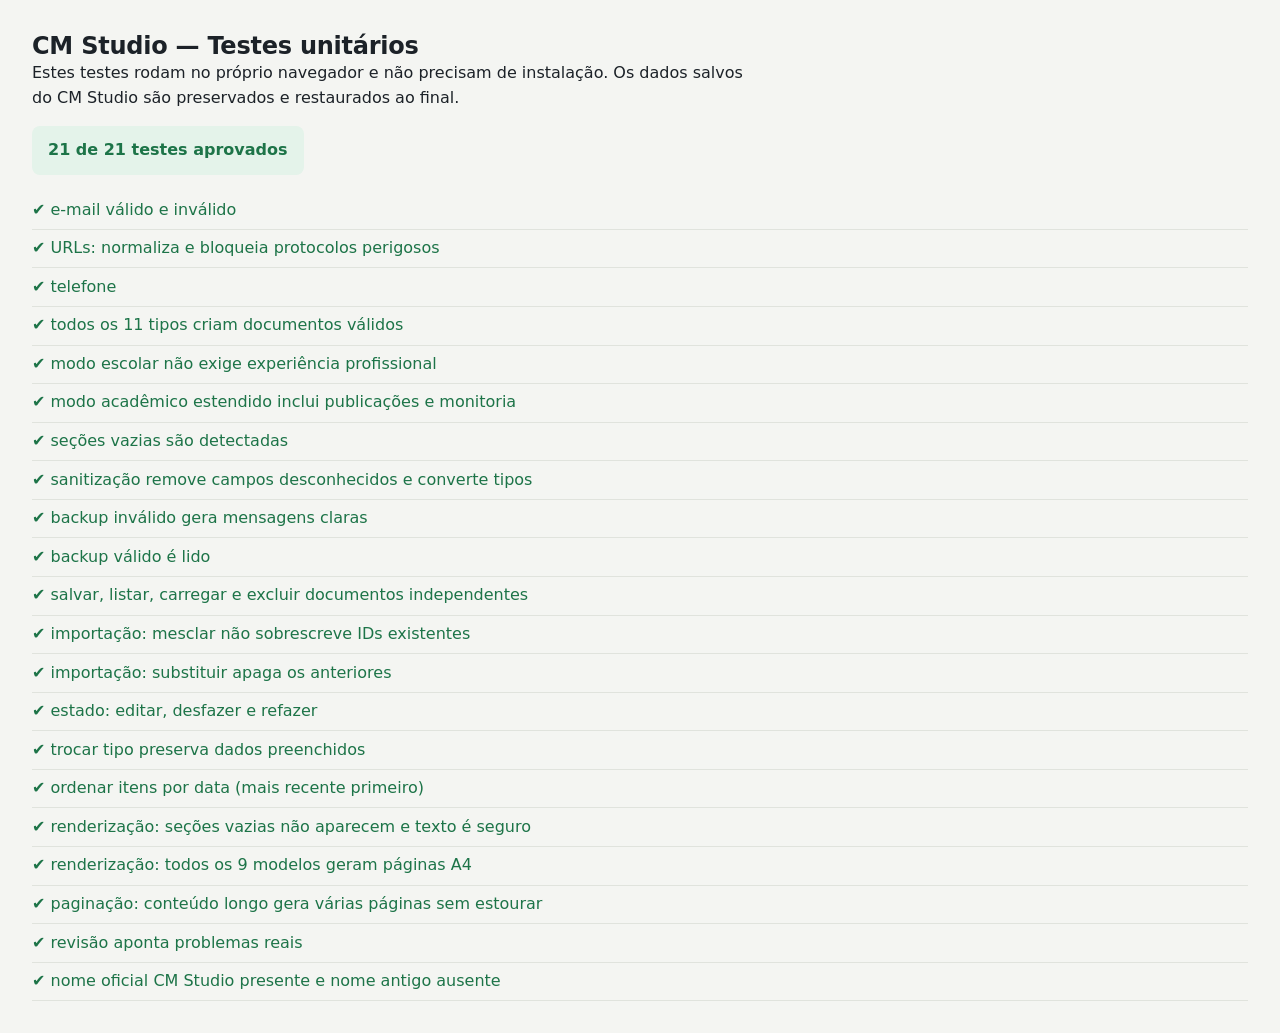
==== tests/unit-tests.html @ 9bea51b2 "Add files via upload" ====
<!DOCTYPE html>
<html lang="pt-BR">
<head>
  <meta charset="utf-8">
  <meta name="viewport" content="width=device-width, initial-scale=1">
  <title>CM Studio — Testes unitários</title>
  <link rel="stylesheet" href="../css/templates.css">
  <link rel="stylesheet" href="../css/base.css">
  <style>
    body { font-family: system-ui, sans-serif; margin: 2rem; color: #1c2228; background: #f4f5f2; }
    h1 { font-size: 1.5rem; }
    #summary { font-weight: 700; padding: .75rem 1rem; border-radius: 8px; display: inline-block; margin: 1rem 0; }
    #summary.ok { background: #e4f3ea; color: #1d7448; }
    #summary.fail { background: #fdecea; color: #b42318; }
    ul { list-style: none; padding: 0; }
    li { padding: .4rem 0; border-bottom: 1px solid #e0e3dd; }
    li.ok { color: #1d7448; }
    li.fail { color: #b42318; font-weight: 600; }
    p { max-width: 70ch; }
  </style>
</head>
<body>
  <h1>CM Studio — Testes unitários</h1>
  <p>Estes testes rodam no próprio navegador e não precisam de instalação. Os dados salvos do CM Studio são preservados e restaurados ao final.</p>
  <div id="summary">Executando…</div>
  <ul id="results"></ul>
  <div id="toast-region" hidden></div>

  <script src="../js/utils.js"></script>
  <script src="../js/catalog.js"></script>
  <script src="../js/templates.js"></script>
  <script src="../js/validation.js"></script>
  <script src="../js/storage.js"></script>
  <script src="../js/state.js"></script>
  <script src="../js/preview.js"></script>
  <script src="../js/samples.js"></script>
  <script src="../js/suggestions.js"></script>
  <script src="../js/ui.js"></script>
  <script src="../js/export-import.js"></script>
  <script src="unit-tests.js"></script>
</body>
</html>
---- css/templates.css ----
/* ==========================================================================
   CM Studio — templates.css
   Estilos dos currículos (folhas A4 de 210 × 297 mm).
   Unidades em mm/pt para fidelidade na impressão. Todo o texto é escuro
   sobre branco: cores e fundos são decorativos e não necessários para a
   leitura (o currículo continua legível em impressão sem fundos).
   ========================================================================== */

/* ---------------- Base comum ---------------- */
.resume-doc {
  --r-scale: 1;
  --r-space: 1;
  --r-base: 10pt;
  --r-margin-x: 18mm;
  --r-margin-y: 16mm;
  --r-section-gap: 12pt;
  --r-item-gap: 7pt;
  --r-accent: #0f6b6f;
  --r-ink: #1b1d20;
  --r-ink-2: #464b52;
  --r-ink-3: #6b7178;
  --r-rule: #cfd3d6;
  --r-date-col: 24mm;
  --r-font: "Helvetica Neue", Helvetica, Arial, "Liberation Sans", sans-serif;

  width: 210mm;
  display: flex;
  flex-direction: column;
  gap: 8mm;
  font-family: var(--r-font);
  font-size: calc(var(--r-base) * var(--r-scale));
  line-height: 1.38;
  color: var(--r-ink);
  text-align: left;
  font-kerning: normal;
  -webkit-print-color-adjust: exact;
  print-color-adjust: exact;
  overflow-wrap: break-word;
  word-wrap: break-word;
  hyphens: manual;
}
.resume-doc.fs-small { --r-scale: 0.92; }
.resume-doc.fs-large { --r-scale: 1.08; }
.resume-doc.dens-compact { --r-space: 0.62; }
.resume-doc.dens-relaxed { --r-space: 1.35; }
.resume-doc *, .resume-doc *::before, .resume-doc *::after { box-sizing: border-box; }

.resume-doc .page {
  position: relative;
  width: 210mm;
  height: 297mm;
  background: #ffffff;
  overflow: hidden;
  padding: var(--r-margin-y) var(--r-margin-x);
}
.resume-doc .page-inner { position: relative; z-index: 1; height: 100%; display: flex; flex-direction: column; }
.resume-doc .page-cols { flex: 1; min-height: 0; display: flex; gap: var(--r-col-gap, 0); }
.resume-doc .col { min-width: 0; overflow: hidden; }
.resume-doc .col-main { flex: 1 1 auto; }
.resume-doc .col-side { flex: 0 0 var(--r-side-w, 60mm); width: var(--r-side-w, 60mm); }

.resume-doc .page-footer {
  position: absolute;
  right: var(--r-margin-x, 18mm);
  bottom: 7mm;
  font-size: 7.5pt;
  color: #6b7178;
  font-family: var(--r-font);
  letter-spacing: 0.02em;
}
.resume-doc .page-running {
  position: absolute;
  left: var(--r-margin-x);
  right: var(--r-margin-x);
  top: 8mm;
  padding-bottom: 1.5mm;
  border-bottom: 0.5pt solid #d5d8db;
  font-size: 7.5pt;
  color: #6b7178;
  letter-spacing: 0.04em;
}

/* Blocos de paginação */
.resume-doc .rb { margin-top: calc(var(--r-item-gap) * var(--r-space)); }
.resume-doc .rb--start { margin-top: calc(var(--r-section-gap) * var(--r-space)); }
.resume-doc .rb--cont { margin-top: calc(1.2pt * var(--r-space)); }
.resume-doc .col > .rb:first-child { margin-top: 0; }

/* Cabeçalho */
.resume-doc .r-header { margin: 0; }
.resume-doc .r-name { margin: 0; font-size: 2.25em; line-height: 1.08; font-weight: 700; letter-spacing: -0.01em; color: var(--r-ink); font-family: inherit; }
.resume-doc .r-headline { margin: 2.5pt 0 0; font-size: 1.12em; color: var(--r-ink-2); }
.resume-doc .r-contacts { list-style: none; margin: 6pt 0 0; padding: 0; display: flex; flex-wrap: wrap; row-gap: 1.5pt; font-size: 0.92em; color: var(--r-ink-2); }
.resume-doc .r-contacts--line li + li::before { content: "·"; margin: 0 5pt; color: var(--r-ink-3); }
.resume-doc .r-c-label { display: none; }
.resume-doc .r-a { color: inherit; text-decoration: none; }

/* Títulos de seção */
.resume-doc .rs-title {
  margin: 0 0 calc(5pt * var(--r-space));
  padding-bottom: 2pt;
  font-family: inherit;
  font-size: 1.02em;
  font-weight: 700;
  letter-spacing: 0.07em;
  text-transform: uppercase;
  line-height: 1.25;
  color: var(--r-accent);
  border-bottom: 0.75pt solid var(--r-rule);
}

/* Itens (experiência, formação, projetos...) */
.resume-doc .ri-head { display: flex; justify-content: space-between; align-items: baseline; gap: 8pt; }
.resume-doc .ri-title { font-weight: 700; color: var(--r-ink); }
.resume-doc .ri-when { flex: 0 0 auto; font-size: 0.9em; color: var(--r-ink-2); white-space: nowrap; font-variant-numeric: tabular-nums; }
.resume-doc .ri-sub { color: var(--r-ink-2); }
.resume-doc .ri-org + .ri-meta::before { content: " · "; }
.resume-doc .ri-link { font-size: 0.9em; color: var(--r-ink-2); }
.resume-doc .ri-date { display: none; }
.resume-doc .r-p { margin: 2pt 0 0; }
.resume-doc .r-ul { margin: 1.5pt 0 0; padding-left: 11pt; }
.resume-doc .r-ul li { margin: 0; padding-left: 1pt; }
.resume-doc .r-ul li::marker { color: var(--r-ink-3); }
.resume-doc .ri-cont .r-p, .resume-doc .ri-cont .r-ul { margin-top: 0; }
.resume-doc .rb--s-text .r-p:first-child { margin-top: 0; }
.resume-doc .rb--s-text .r-ul:first-child { margin-top: 0; }
.resume-doc .rb--s-text.rb--item, .resume-doc .rb--s-text.rb--cont { margin-top: calc(2pt * var(--r-space)); }

/* Datas em coluna à esquerda (modelos acadêmicos) */
.resume-doc.dl .ri { display: grid; grid-template-columns: var(--r-date-col) minmax(0, 1fr); column-gap: 5mm; }
.resume-doc.dl .ri-date { display: block; font-size: 0.88em; color: var(--r-ink-2); padding-top: 0.12em; font-variant-numeric: tabular-nums; }
.resume-doc.dl .ri-when { display: none; }
.resume-doc.dl .ri-cont { padding-left: calc(var(--r-date-col) + 5mm); }

/* Listas de habilidades */
.resume-doc .r-tags { margin: 0; padding: 0; list-style: none; }
.resume-doc .r-tags--chips { display: flex; flex-wrap: wrap; gap: 3.5pt; }
.resume-doc .r-tags--chips li { border: 0.75pt solid var(--r-rule); border-radius: 3pt; padding: 0.8pt 5pt; font-size: 0.94em; }
.resume-doc .r-tags--columns { columns: 3; column-gap: 7mm; }
.resume-doc .r-tags--columns li { position: relative; padding-left: 9pt; break-inside: avoid; }
.resume-doc .r-tags--columns li::before { content: "•"; position: absolute; left: 0; color: var(--r-accent); }
.resume-doc .r-tags--list li { padding: 1pt 0; }

/* Idiomas, links e referências */
.resume-doc .r-langs, .resume-doc .r-links { list-style: none; margin: 0; padding: 0; }
.resume-doc .r-lang, .resume-doc .r-linkitem { display: flex; flex-wrap: wrap; column-gap: 5pt; padding: 0.8pt 0; }
.resume-doc .r-lang-name, .resume-doc .r-link-label { font-weight: 700; }
.resume-doc .r-lang-name + .r-lang-level::before { content: "— "; color: var(--r-ink-3); }
.resume-doc .r-lang-note { color: var(--r-ink-3); }
.resume-doc .r-lang-note::before { content: "("; }
.resume-doc .r-lang-note::after { content: ")"; }
.resume-doc .r-link-label::after { content: ":"; }
.resume-doc .r-pub { margin: 0; }
.resume-doc .r-pub-n { font-weight: 700; color: var(--r-ink-2); }
.resume-doc .r-pub-title { font-weight: 600; }
.resume-doc .r-pub-venue { font-style: italic; }
.resume-doc .r-ref-name { font-weight: 700; }
.resume-doc .r-ref-rel, .resume-doc .r-ref-contact { color: var(--r-ink-2); }

/* Textos de orientação (apenas na tela) */
.resume-doc .is-placeholder { color: #b3b8bd !important; }
.resume-doc .r-empty p { color: #9aa0a6; font-style: italic; margin: 0 0 3pt; }

/* =====================================================================
   1. CLÁSSICO — serifado, centralizado, títulos em versalete
   ===================================================================== */
.tpl-classic {
  --r-font: Georgia, "Times New Roman", Times, "Liberation Serif", serif;
  --r-margin-x: 20mm;
  --r-margin-y: 18mm;
  --r-section-gap: 11pt;
  --r-base: 10.2pt;
}
.tpl-classic .r-header { text-align: center; padding-bottom: 7pt; border-bottom: 2.2pt double var(--r-ink); }
.tpl-classic .r-name { font-weight: 400; font-size: 2.15em; letter-spacing: 0.06em; text-transform: uppercase; }
.tpl-classic .r-headline { font-style: italic; }
.tpl-classic .r-contacts { justify-content: center; }
.tpl-classic .rs-title {
  color: var(--r-ink);
  text-transform: none;
  font-variant: small-caps;
  font-weight: 400;
  font-size: 1.25em;
  letter-spacing: 0.08em;
  border-bottom: 0.75pt solid var(--r-accent);
}
.tpl-classic .ri-org { font-style: italic; }

/* =====================================================================
   2. MINIMALISTA — muito respiro, títulos em coluna lateral
   ===================================================================== */
.tpl-minimal {
  --r-font: "Helvetica Neue", Helvetica, Arial, "Liberation Sans", sans-serif;
  --r-margin-x: 19mm;
  --r-margin-y: 20mm;
  --r-section-gap: 15pt;
  --r-item-gap: 8pt;
  --r-head-col: 33mm;
  --r-ink-2: #555a60;
}
.tpl-minimal .r-header { padding-bottom: 4pt; }
.tpl-minimal .r-name { font-size: 2.6em; font-weight: 300; letter-spacing: -0.02em; }
.tpl-minimal .r-headline { color: var(--r-accent); font-weight: 500; }
.tpl-minimal .r-contacts { margin-top: 8pt; }
.tpl-minimal .rb { display: grid; grid-template-columns: var(--r-head-col) minmax(0, 1fr); column-gap: 7mm; }
.tpl-minimal .rb--header { display: block; }
.tpl-minimal .rb-body { grid-column: 2; min-width: 0; }
.tpl-minimal .rs-title {
  grid-column: 1;
  grid-row: 1;
  margin: 0;
  padding: 0.15em 0 0;
  border: 0;
  font-size: 0.74em;
  font-weight: 600;
  letter-spacing: 0.16em;
  color: var(--r-ink-3);
}
.tpl-minimal .ri-title { font-weight: 600; }
.tpl-minimal .ri-when { color: var(--r-ink-3); }

/* =====================================================================
   3. CORPORATIVO — barra superior, contatos à direita, faixas de título
   ===================================================================== */
.tpl-corporate {
  --r-font: "Segoe UI", "Helvetica Neue", Arial, "Liberation Sans", sans-serif;
  --r-margin-x: 16mm;
  --r-margin-y: 14mm;
  --r-section-gap: 11pt;
}
.tpl-corporate .r-header {
  display: grid;
  grid-template-columns: minmax(0, 1fr) auto;
  column-gap: 10mm;
  align-items: end;
  border-top: 5pt solid var(--r-accent);
  padding: 8pt 0 7pt;
  border-bottom: 0.75pt solid var(--r-rule);
}
.tpl-corporate .r-name { grid-column: 1; font-size: 2.15em; letter-spacing: -0.015em; }
.tpl-corporate .r-headline { grid-column: 1; color: var(--r-accent); font-weight: 650; text-transform: uppercase; font-size: 0.92em; letter-spacing: 0.08em; }
.tpl-corporate .r-contacts--grid { grid-column: 2; grid-row: 1 / span 2; display: block; margin: 0; text-align: right; font-size: 0.86em; }
.tpl-corporate .r-contacts--grid li { display: block; line-height: 1.45; }
.tpl-corporate .r-contacts--grid .r-c-label { display: none; }
.tpl-corporate .rs-title {
  background: #eef1f2;
  color: var(--r-ink);
  border: 0;
  border-left: 3pt solid var(--r-accent);
  padding: 2.5pt 6pt;
  font-size: 0.92em;
  letter-spacing: 0.09em;
}
.tpl-corporate .ri-org { font-weight: 600; color: var(--r-ink-2); }

/* =====================================================================
   4. MODERNO — barra lateral com contatos e habilidades
   ===================================================================== */
.tpl-modern {
  --r-font: "Avenir Next", "Segoe UI", "Helvetica Neue", Arial, "Liberation Sans", sans-serif;
  --r-margin-x: 0mm;
  --r-margin-y: 0mm;
  --r-side-w: 62mm;
  --r-section-gap: 12pt;
}
.tpl-modern .page::before {
  content: "";
  position: absolute;
  left: 0; top: 0; bottom: 0;
  width: var(--r-side-w);
  background: #edf3f3;
  background: color-mix(in srgb, var(--r-accent) 8%, #ffffff);
  border-right: 0.75pt solid color-mix(in srgb, var(--r-accent) 22%, #ffffff);
}
.tpl-modern .col-side { padding: 17mm 7mm 14mm 9mm; font-size: 0.92em; }
.tpl-modern .col-main { padding: 15mm 15mm 14mm 9mm; }
.tpl-modern .page-footer { right: 15mm; }
.tpl-modern .r-name { font-size: 2.35em; line-height: 1.04; }
.tpl-modern .r-headline { color: var(--r-accent); font-weight: 600; font-size: 1.12em; margin-top: 4pt; }
.tpl-modern .r-header { padding-bottom: 8pt; position: relative; }
.tpl-modern .r-header::after { content: ""; display: block; width: 18mm; height: 0; border-top: 2.5pt solid var(--r-accent); margin-top: 8pt; }
.tpl-modern .rs-title { border: 0; padding: 0; font-size: 0.95em; letter-spacing: 0.12em; }
.tpl-modern .col-side .rs-title { font-size: 0.82em; color: var(--r-ink); padding-bottom: 2pt; border-bottom: 0.75pt solid rgba(0, 0, 0, 0.16); }
.tpl-modern .r-contacts--stack { display: block; margin: 0; font-size: 1em; color: var(--r-ink); }
.tpl-modern .r-contacts--stack li { display: block; margin-bottom: 4pt; overflow-wrap: anywhere; }
.tpl-modern .r-contacts--stack .r-c-label { display: block; font-size: 0.78em; letter-spacing: 0.08em; text-transform: uppercase; color: var(--r-ink-3); }
.tpl-modern .col-side .r-lang { display: block; }
.tpl-modern .col-side .r-lang-level { display: block; color: var(--r-ink-2); }
.tpl-modern .col-side .r-lang-name + .r-lang-level::before { content: ""; }
.tpl-modern .col-side .r-linkitem { display: block; overflow-wrap: anywhere; }
.tpl-modern .col-side .r-link-label { display: block; }
.tpl-modern .col-side .r-link-label::after { content: ""; }
.tpl-modern .col-side .r-tags--list li { padding: 1.2pt 0; }

/* =====================================================================
   5. ACADÊMICO — datas em coluna, serifado e sóbrio
   ===================================================================== */
.tpl-academic {
  --r-font: "Palatino Linotype", Palatino, "Book Antiqua", "TeX Gyre Pagella", Georgia, serif;
  --r-margin-x: 20mm;
  --r-margin-y: 18mm;
  --r-date-col: 25mm;
  --r-base: 10.3pt;
}
.tpl-academic .r-header { text-align: center; padding-bottom: 6pt; }
.tpl-academic .r-name { font-size: 2.05em; font-weight: 600; letter-spacing: 0.01em; }
.tpl-academic .r-headline { font-style: italic; }
.tpl-academic .r-contacts { justify-content: center; }
.tpl-academic .rs-title {
  text-transform: none;
  font-variant: small-caps;
  letter-spacing: 0.05em;
  font-size: 1.22em;
  font-weight: 600;
  border-bottom: 0.6pt solid var(--r-ink-3);
}
.tpl-academic .ri-org { font-style: italic; }

/* =====================================================================
   6. ESCOLAR / ESTUDANTIL — claro, acolhedor, ideal para 1 página
   ===================================================================== */
.tpl-school {
  --r-font: "Trebuchet MS", "Segoe UI", Verdana, "DejaVu Sans", sans-serif;
  --r-margin-x: 17mm;
  --r-margin-y: 16mm;
  --r-section-gap: 11pt;
}
.tpl-school .r-header { border-left: 4pt solid var(--r-accent); padding: 2pt 0 2pt 9pt; }
.tpl-school .r-name { color: var(--r-accent); font-size: 2.1em; }
.tpl-school .r-headline { color: var(--r-ink); font-weight: 600; }
.tpl-school .rs-title {
  text-transform: none;
  letter-spacing: 0;
  font-size: 1.14em;
  color: var(--r-ink);
  border-bottom: 1.2pt solid color-mix(in srgb, var(--r-accent) 45%, #ffffff);
}
.tpl-school .rs-title span::before { content: "■"; color: var(--r-accent); font-size: 0.7em; margin-right: 5pt; position: relative; top: -0.12em; }
.tpl-school .ri-org { color: var(--r-ink-2); }

/* =====================================================================
   7. PRIMEIRO EMPREGO — objetivo em destaque e leitura direta
   ===================================================================== */
.tpl-firstJob {
  --r-font: "Segoe UI", Roboto, "Helvetica Neue", Arial, "Liberation Sans", sans-serif;
  --r-margin-x: 18mm;
  --r-margin-y: 16mm;
  --r-base: 10.5pt;
  --r-section-gap: 11pt;
}
.tpl-firstJob .r-header { text-align: center; padding-bottom: 8pt; border-bottom: 2pt solid var(--r-accent); }
.tpl-firstJob .r-name { font-size: 2.15em; }
.tpl-firstJob .r-contacts { justify-content: center; }
.tpl-firstJob .rs-title { color: var(--r-accent); text-transform: none; letter-spacing: 0; font-size: 1.18em; border-bottom: 0.75pt solid var(--r-rule); }
.tpl-firstJob .rb--k-summary .rb-body { border-left: 2.5pt solid var(--r-accent); padding: 1pt 0 1pt 8pt; }
.tpl-firstJob .rb--k-summary.rb--item,
.tpl-firstJob .rb--k-summary.rb--cont { margin-top: 0; }
.tpl-firstJob .rb--k-summary.rb--item .rb-body { padding-top: 2pt; }

/* =====================================================================
   8. ATS — linear, sem colunas nem cores
   ===================================================================== */
.tpl-ats {
  --r-font: Arial, Helvetica, "Liberation Sans", sans-serif;
  --r-margin-x: 20mm;
  --r-margin-y: 18mm;
  --r-ink-2: #222222;
  --r-ink-3: #333333;
  --r-rule: #000000;
}
.tpl-ats .r-name { font-size: 1.8em; }
.tpl-ats .r-headline { color: #000; }
.tpl-ats .r-contacts--labeled { display: block; color: #000; }
.tpl-ats .r-contacts--labeled li { display: block; }
.tpl-ats .r-contacts--labeled .r-c-label { display: inline; font-weight: 700; }
.tpl-ats .rs-title { color: #000; font-size: 1.05em; letter-spacing: 0.04em; border-bottom: 0.75pt solid #000; }
.tpl-ats .ri-head { display: block; }
.tpl-ats .ri-when { display: block; font-size: 0.95em; color: #222; }
.tpl-ats .ri-org + .ri-meta::before { content: " | "; }
.tpl-ats .r-ul li::marker { color: #000; }

/* =====================================================================
   9. ACADÊMICO ESTENDIDO — várias páginas, cabeçalho corrido
   ===================================================================== */
.tpl-academicExtended {
  --r-font: "Iowan Old Style", "Palatino Linotype", Palatino, "Book Antiqua", Georgia, serif;
  --r-margin-x: 21mm;
  --r-margin-y: 19mm;
  --r-date-col: 23mm;
  --r-section-gap: 13pt;
}
.tpl-academicExtended .r-header {
  display: grid;
  grid-template-columns: minmax(0, 1fr) auto;
  column-gap: 10mm;
  align-items: end;
  padding-bottom: 8pt;
  border-bottom: 1.2pt solid var(--r-ink);
}
.tpl-academicExtended .r-name { grid-column: 1; font-size: 2.1em; font-weight: 400; letter-spacing: 0.01em; }
.tpl-academicExtended .r-headline { grid-column: 1; font-style: italic; }
.tpl-academicExtended .r-contacts--grid { grid-column: 2; grid-row: 1 / span 2; display: block; margin: 0; text-align: right; font-size: 0.86em; }
.tpl-academicExtended .r-contacts--grid li { display: block; line-height: 1.45; }
.tpl-academicExtended .r-contacts--grid .r-c-label { display: none; }
.tpl-academicExtended .rs-title {
  font-size: 0.86em;
  letter-spacing: 0.16em;
  font-weight: 700;
  color: var(--r-accent);
  border-bottom: 0;
  padding-bottom: 0;
  margin-bottom: calc(6pt * var(--r-space));
  display: flex;
  align-items: center;
  gap: 6pt;
}
.tpl-academicExtended .rs-title::after { content: ""; flex: 1; border-top: 0.5pt solid var(--r-rule); }
.tpl-academicExtended .ri-org { font-style: italic; }
.tpl-academicExtended .r-pub { padding-left: 7mm; text-indent: -7mm; }
.tpl-academicExtended .rb--s-publication.rb--item { margin-top: calc(4pt * var(--r-space)); }
---- css/base.css ----
/* ==========================================================================
   CM Studio — base.css
   Normalização, tipografia base, foco visível e utilitários.
   ========================================================================== */
*,
*::before,
*::after { box-sizing: border-box; }

html {
  -webkit-text-size-adjust: 100%;
  text-size-adjust: 100%;
  scroll-padding-top: calc(var(--header-h) + 12px);
}

body {
  margin: 0;
  min-height: 100vh;
  font-family: var(--font-ui);
  font-size: var(--fs-md);
  line-height: 1.55;
  color: var(--text);
  background: var(--bg);
  -webkit-font-smoothing: antialiased;
  -moz-osx-font-smoothing: grayscale;
}

h1, h2, h3, h4 { margin: 0; line-height: 1.2; font-family: var(--font-display); letter-spacing: -0.01em; color: var(--text); }
p { margin: 0; }
ul, ol { margin: 0; }
img, svg { display: block; max-width: 100%; }
button, input, select, textarea { font: inherit; color: inherit; }
button { cursor: pointer; }
button:disabled { cursor: not-allowed; }
a { color: var(--accent-text); text-underline-offset: 2px; }
a:hover { color: var(--accent-hover); }
kbd {
  font-family: var(--font-mono);
  font-size: 0.85em;
  padding: 0.1em 0.45em;
  border: 1px solid var(--border-strong);
  border-bottom-width: 2px;
  border-radius: 4px;
  background: var(--surface-2);
}
[hidden] { display: none !important; }

/* Foco visível e consistente */
:focus { outline: none; }
:focus-visible {
  outline: 2px solid var(--focus);
  outline-offset: 2px;
  box-shadow: var(--focus-ring);
}
input:focus-visible, textarea:focus-visible, select:focus-visible { outline-offset: 0; }
[tabindex="-1"]:focus-visible { outline: none; box-shadow: none; }

/* Ícones do sprite */
.sprite { position: absolute; width: 0; height: 0; overflow: hidden; }
.icon {
  width: 1.15em;
  height: 1.15em;
  flex: 0 0 auto;
  fill: none;
  stroke: currentColor;
  stroke-width: 1.8;
  stroke-linecap: round;
  stroke-linejoin: round;
  vertical-align: middle;
}
.icon-xl { width: 40px; height: 40px; stroke-width: 1.5; }

/* Acessibilidade */
.sr-only {
  position: absolute !important;
  width: 1px; height: 1px;
  padding: 0; margin: -1px;
  overflow: hidden; clip: rect(0, 0, 0, 0);
  white-space: nowrap; border: 0;
}
.skip-link {
  position: absolute;
  left: var(--sp-4);
  top: -100px;
  z-index: 1000;
  padding: var(--sp-3) var(--sp-4);
  background: var(--accent);
  color: var(--on-accent);
  border-radius: var(--r-md);
  font-weight: 600;
  text-decoration: none;
}
.skip-link:focus { top: var(--sp-3); color: var(--on-accent); }

.muted { color: var(--text-2); }
.small { font-size: var(--fs-sm); }
.optional { font-weight: 400; color: var(--text-3); font-size: var(--fs-sm); }

.noscript {
  position: fixed; inset: auto 0 0 0;
  padding: var(--sp-4);
  background: #b42318; color: #fff; text-align: center; font-weight: 600;
}

/* Contêiner de medição usado pela paginação (fora da tela) */
.measure-host {
  position: absolute;
  left: -20000px;
  top: 0;
  visibility: hidden;
  pointer-events: none;
  width: 210mm;
}

@media (prefers-reduced-motion: reduce) {
  *, *::before, *::after {
    animation-duration: 0.01ms !important;
    animation-iteration-count: 1 !important;
    transition-duration: 0.01ms !important;
    scroll-behavior: auto !important;
  }
}
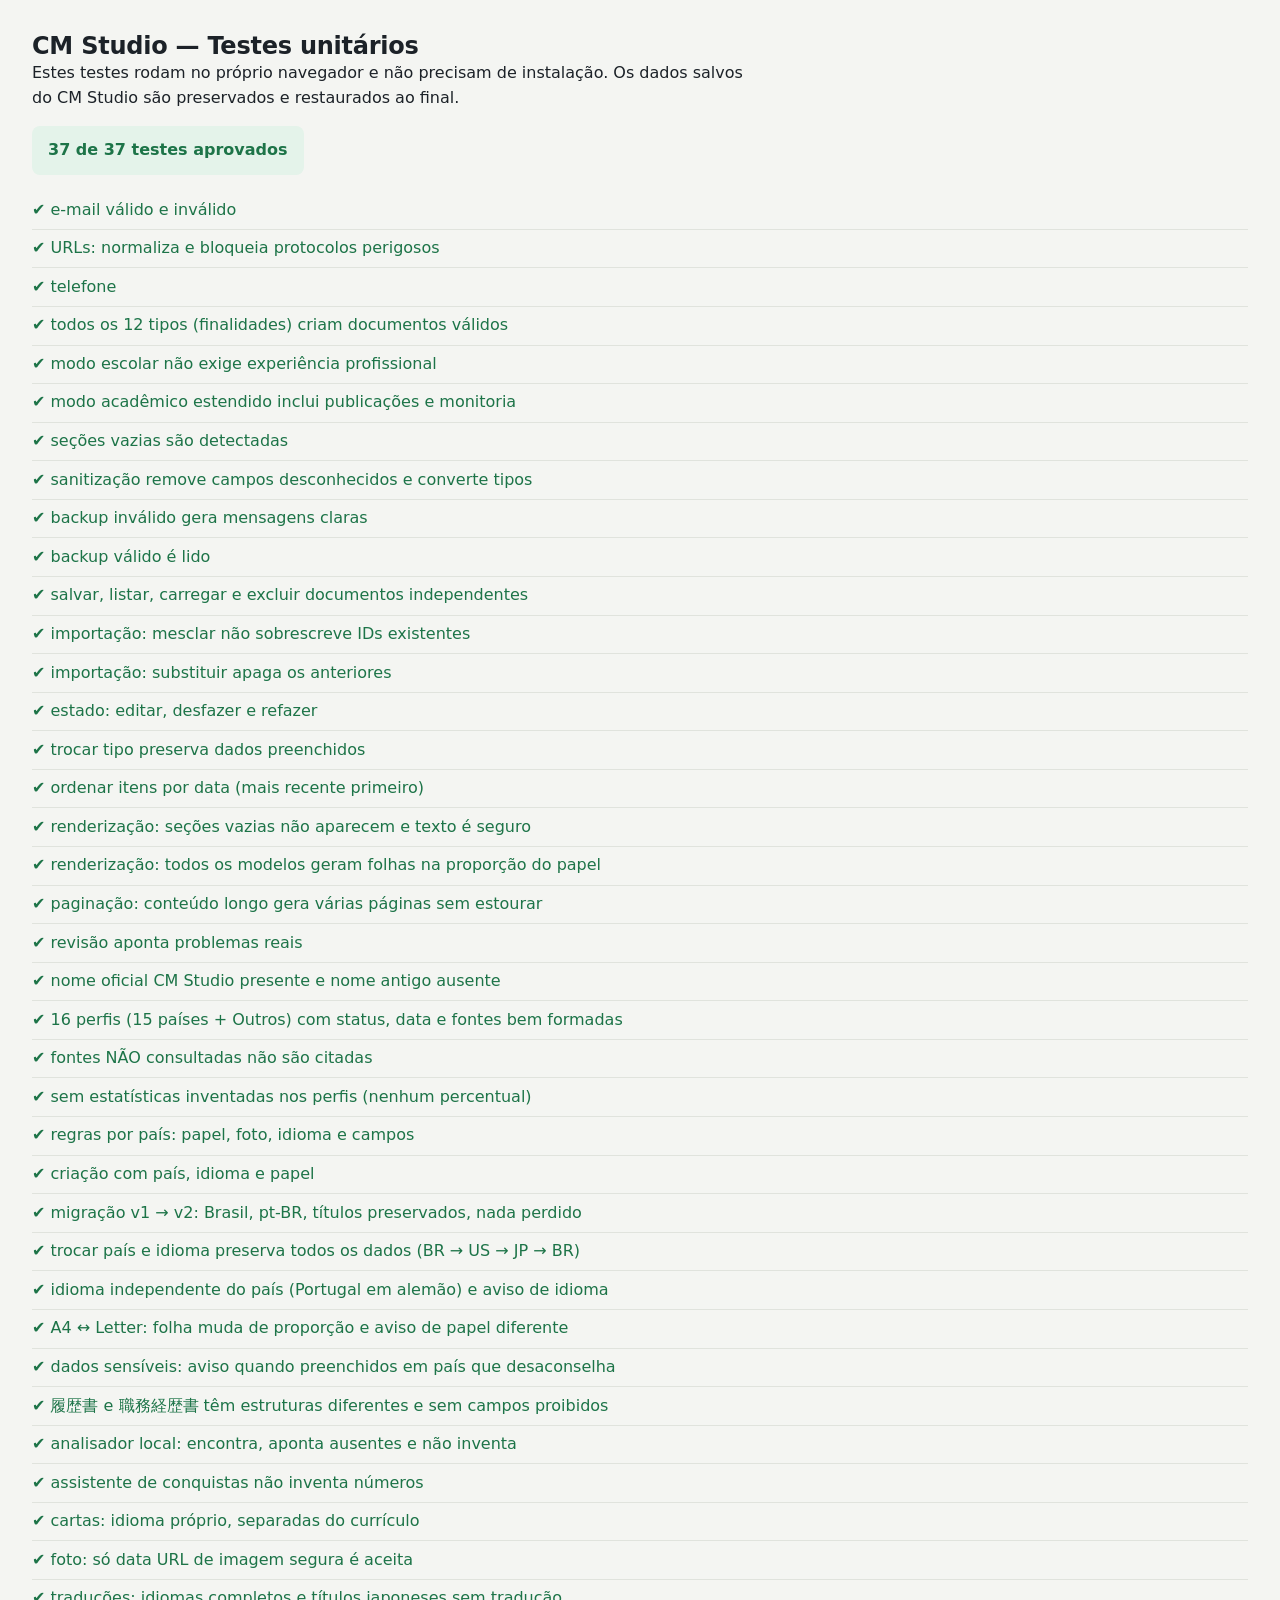
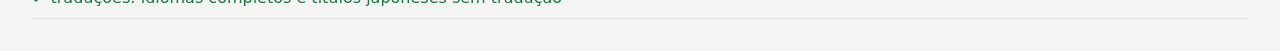
==== commit 363b1123: "Add files via upload" ====
--- a/tests/unit-tests.html
+++ b/tests/unit-tests.html
@@ -5,6 +5,8 @@
   <meta name="viewport" content="width=device-width, initial-scale=1">
   <title>CM Studio — Testes unitários</title>
   <link rel="stylesheet" href="../css/templates.css">
+  <link rel="stylesheet" href="../css/templates-intl.css">
+  <link rel="stylesheet" href="../css/countries.css">
   <link rel="stylesheet" href="../css/base.css">
   <style>
     body { font-family: system-ui, sans-serif; margin: 2rem; color: #1c2228; background: #f4f5f2; }
@@ -27,16 +29,54 @@
   <div id="toast-region" hidden></div>
 
   <script src="../js/utils.js"></script>
+  <script src="../js/i18n/registry.js"></script>
+  <script src="../js/i18n/pt-BR.js"></script>
+  <script src="../js/i18n/en-US.js"></script>
+  <script src="../js/i18n/en-GB.js"></script>
+  <script src="../js/i18n/en-variants.js"></script>
+  <script src="../js/i18n/pt-PT.js"></script>
+  <script src="../js/i18n/de-DE.js"></script>
+  <script src="../js/i18n/fr-FR.js"></script>
+  <script src="../js/i18n/es-ES.js"></script>
+  <script src="../js/i18n/it-IT.js"></script>
+  <script src="../js/i18n/nl-NL.js"></script>
+  <script src="../js/i18n/ja-JP.js"></script>
+  <script src="../js/localization.js"></script>
   <script src="../js/catalog.js"></script>
+  <script src="../js/countries/registry.js"></script>
+  <script src="../js/countries/br.js"></script>
+  <script src="../js/countries/us.js"></script>
+  <script src="../js/countries/uk.js"></script>
+  <script src="../js/countries/ca.js"></script>
+  <script src="../js/countries/au.js"></script>
+  <script src="../js/countries/de.js"></script>
+  <script src="../js/countries/fr.js"></script>
+  <script src="../js/countries/pt.js"></script>
+  <script src="../js/countries/es.js"></script>
+  <script src="../js/countries/it.js"></script>
+  <script src="../js/countries/jp.js"></script>
+  <script src="../js/countries/ie.js"></script>
+  <script src="../js/countries/nl.js"></script>
+  <script src="../js/countries/nz.js"></script>
+  <script src="../js/countries/ch.js"></script>
+  <script src="../js/countries/other.js"></script>
   <script src="../js/templates.js"></script>
+  <script src="../js/country-rules.js"></script>
   <script src="../js/validation.js"></script>
   <script src="../js/storage.js"></script>
   <script src="../js/state.js"></script>
+  <script src="../js/renderers/jp-rirekisho.js"></script>
+  <script src="../js/renderers/jp-shokumu.js"></script>
   <script src="../js/preview.js"></script>
   <script src="../js/samples.js"></script>
   <script src="../js/suggestions.js"></script>
   <script src="../js/ui.js"></script>
+  <script src="../js/flags.js"></script>
   <script src="../js/export-import.js"></script>
+  <script src="../js/print.js"></script>
+  <script src="../js/writing-assistant.js"></script>
+  <script src="../js/job-analyzer.js"></script>
+  <script src="../js/letters.js"></script>
   <script src="unit-tests.js"></script>
 </body>
 </html>
--- a/css/templates.css
+++ b/css/templates.css
@@ -1,6 +1,6 @@
 /* ==========================================================================
    CM Studio — templates.css
-   Estilos dos currículos (folhas A4 de 210 × 297 mm).
+   Estilos dos currículos (folhas A4 de 210 × 297 mm ou Letter de 215,9 × 279,4 mm).
    Unidades em mm/pt para fidelidade na impressão. Todo o texto é escuro
    sobre branco: cores e fundos são decorativos e não necessários para a
    leitura (o currículo continua legível em impressão sem fundos).
@@ -22,8 +22,10 @@
   --r-rule: #cfd3d6;
   --r-date-col: 24mm;
   --r-font: "Helvetica Neue", Helvetica, Arial, "Liberation Sans", sans-serif;
-
-  width: 210mm;
+  --page-w: 210mm;   /* A4 */
+  --page-h: 297mm;
+
+  width: var(--page-w);
   display: flex;
   flex-direction: column;
   gap: 8mm;
@@ -39,6 +41,8 @@
   word-wrap: break-word;
   hyphens: manual;
 }
+/* US Letter: 8,5 × 11 pol. = 215,9 × 279,4 mm */
+.resume-doc.paper-letter { --page-w: 215.9mm; --page-h: 279.4mm; }
 .resume-doc.fs-small { --r-scale: 0.92; }
 .resume-doc.fs-large { --r-scale: 1.08; }
 .resume-doc.dens-compact { --r-space: 0.62; }
@@ -47,8 +51,8 @@
 
 .resume-doc .page {
   position: relative;
-  width: 210mm;
-  height: 297mm;
+  width: var(--page-w);
+  height: var(--page-h);
   background: #ffffff;
   overflow: hidden;
   padding: var(--r-margin-y) var(--r-margin-x);
--- a/css/templates-intl.css
+++ b/css/templates-intl.css
@@ -0,0 +1,177 @@
+/* ==========================================================================
+   CM Studio — templates-intl.css
+   Elementos compartilhados da Atualização internacional (foto, dados
+   pessoais em tabela, assinatura, declaração de privacidade) e os modelos
+   internacionais: Résumé norte-americano, Lebenslauf, Estilo Europass,
+   履歴書 e 職務経歴書.
+   ========================================================================== */
+
+/* ---------------- Elementos compartilhados ---------------- */
+.resume-doc .r-c-label--show { display: inline !important; font-weight: 600; color: var(--r-ink-2); }
+.resume-doc .r-furigana { font-size: 0.82em; color: var(--r-ink-2); letter-spacing: 0.08em; margin-bottom: 1pt; }
+.resume-doc .r-doctitle { font-size: 1.5em; font-weight: 700; letter-spacing: 0.02em; margin-bottom: 6pt; color: var(--r-ink); }
+.resume-doc .r-header.has-photo { position: relative; padding-right: 36mm; min-height: 40mm; }
+.resume-doc .r-photo {
+  position: absolute; top: 0; right: 0;
+  width: 30mm; height: 40mm; object-fit: cover;
+  border: 0.5pt solid var(--r-rule);
+}
+
+/* Dados pessoais em tabela (Lebenslauf, Europass) */
+.resume-doc .r-pd { display: grid; row-gap: 1.5pt; }
+.resume-doc .r-pd-row { display: grid; grid-template-columns: var(--r-date-col, 30mm) minmax(0, 1fr); column-gap: 5mm; }
+.resume-doc .r-pd-label { color: var(--r-ink-2); font-size: 0.92em; }
+.resume-doc .r-pd-value { min-width: 0; }
+
+/* Declaração de privacidade e assinatura */
+.resume-doc .r-consent { margin: 0; font-size: 0.82em; color: var(--r-ink-2); font-style: italic; }
+.resume-doc .r-sign { display: grid; grid-template-columns: 1fr 1fr; column-gap: 14mm; padding-top: 10mm; }
+.resume-doc .r-sign-line { border-bottom: 0.6pt solid var(--r-ink-2); height: 9mm; }
+.resume-doc .r-sign-label { font-size: 0.82em; color: var(--r-ink-2); padding-top: 1.5pt; }
+
+/* Textos em japonês: sem caixa alta forçada e com espaçamento adequado */
+.resume-doc[lang="ja-JP"] { line-break: strict; word-break: normal; }
+.resume-doc[lang="ja-JP"] .rs-title { text-transform: none; letter-spacing: 0.04em; }
+
+/* =====================================================================
+   RÉSUMÉ NORTE-AMERICANO — uma coluna, organização em destaque
+   ===================================================================== */
+.tpl-usResume {
+  --r-font: "Times New Roman", Times, Georgia, "Liberation Serif", serif;
+  --r-margin-x: 17mm;
+  --r-margin-y: 15mm;
+  --r-base: 10.5pt;
+  --r-section-gap: 9pt;
+  --r-item-gap: 5pt;
+  --r-ink-2: #222;
+}
+.tpl-usResume .r-header { text-align: center; }
+.tpl-usResume .r-name { font-size: 1.9em; font-weight: 700; letter-spacing: 0.02em; }
+.tpl-usResume .r-headline { color: #222; font-size: 1em; }
+.tpl-usResume .r-contacts { justify-content: center; color: #222; margin-top: 3pt; }
+.tpl-usResume .rs-title {
+  color: #000; font-size: 1em; letter-spacing: 0.06em; text-transform: uppercase;
+  border-bottom: 0.9pt solid #000; padding-bottom: 1pt; margin-bottom: 3pt;
+}
+.tpl-usResume .ri-title { font-weight: 700; }
+.tpl-usResume .ri-sub { font-style: italic; color: #222; }
+.tpl-usResume .ri-org + .ri-meta::before { content: " — "; }
+.tpl-usResume .ri-when { color: #222; font-size: 0.95em; }
+.tpl-usResume .r-ul { padding-left: 13pt; }
+.tpl-usResume .r-ul li::marker { color: #000; }
+
+/* =====================================================================
+   LEBENSLAUF TABULAR — período | conteúdo
+   ===================================================================== */
+.tpl-lebenslauf {
+  --r-font: "Helvetica Neue", Helvetica, Arial, "Liberation Sans", sans-serif;
+  --r-margin-x: 20mm;
+  --r-margin-y: 18mm;
+  --r-date-col: 34mm;
+  --r-section-gap: 12pt;
+  --r-base: 10pt;
+}
+.tpl-lebenslauf .r-header { border-bottom: 0.75pt solid var(--r-rule); padding-bottom: 6pt; }
+.tpl-lebenslauf .r-doctitle { color: var(--r-accent); text-transform: none; }
+.tpl-lebenslauf .r-name { font-size: 1.7em; font-weight: 600; }
+.tpl-lebenslauf .r-header .r-contacts { display: none; }
+.tpl-lebenslauf .rs-title {
+  text-transform: none; letter-spacing: 0.01em; font-size: 1.12em;
+  color: var(--r-accent); border-bottom: 0.75pt solid var(--r-rule);
+}
+.tpl-lebenslauf .ri-org { color: var(--r-ink-2); }
+.tpl-lebenslauf .r-pd-row { grid-template-columns: var(--r-date-col) minmax(0, 1fr); }
+
+/* =====================================================================
+   ESTILO EUROPASS — rótulos à esquerda, conteúdo à direita
+   (inspirado na estrutura; não é o formulário oficial)
+   ===================================================================== */
+.tpl-europass {
+  --r-font: Arial, "Helvetica Neue", Helvetica, "Liberation Sans", sans-serif;
+  --r-margin-x: 16mm;
+  --r-margin-y: 15mm;
+  --r-head-col: 42mm;
+  --r-date-col: 30mm;
+  --r-base: 9.6pt;
+  --r-section-gap: 11pt;
+}
+.tpl-europass .r-header { padding-left: calc(var(--r-head-col) + 6mm); }
+.tpl-europass .r-name { font-size: 1.8em; font-weight: 600; color: var(--r-accent); }
+.tpl-europass .r-header .r-contacts { display: none; }
+.tpl-europass .rb:not(.rb--header) { display: grid; grid-template-columns: var(--r-head-col) minmax(0, 1fr); column-gap: 6mm; }
+.tpl-europass .rb-body { grid-column: 2; min-width: 0; }
+.tpl-europass .rs-title {
+  grid-column: 1; grid-row: 1; margin: 0; padding: 0.1em 0 0;
+  border: 0; text-align: right; text-transform: uppercase;
+  font-size: 0.78em; letter-spacing: 0.08em; color: var(--r-accent); font-weight: 700;
+}
+.tpl-europass .rb--start .rb-body { border-top: 0.75pt solid var(--r-rule); padding-top: 3pt; }
+.tpl-europass .ri-title { font-weight: 700; }
+.tpl-europass .r-header.has-photo { padding-right: 36mm; }
+.tpl-europass .r-photo { right: 0; }
+
+/* =====================================================================
+   履歴書 (RIREKISHO) — grade com linhas 年 | 月 | 内容
+   ===================================================================== */
+.tpl-jpRirekisho {
+  --r-font: "Hiragino Mincho ProN", "Yu Mincho", "YuMincho", "Noto Serif JP", "Noto Serif CJK JP", "MS Mincho", "Noto Sans CJK JP", serif;
+  --r-margin-x: 15mm;
+  --r-margin-y: 14mm;
+  --r-base: 9.6pt;
+  --jp-line: #333;
+}
+.tpl-jpRirekisho .rb { margin-top: 0; }
+.tpl-jpRirekisho .jp-head { border: 0.9pt solid var(--jp-line); }
+.tpl-jpRirekisho .jp-title-row { display: flex; justify-content: space-between; align-items: baseline; padding: 3pt 5pt; border-bottom: 0.6pt solid var(--jp-line); }
+.tpl-jpRirekisho .jp-title { margin: 0; font-size: 1.7em; letter-spacing: 0.6em; font-weight: 600; }
+.tpl-jpRirekisho .jp-date { font-size: 0.92em; }
+.tpl-jpRirekisho .jp-id { display: grid; grid-template-columns: minmax(0, 1fr) 36mm; }
+.tpl-jpRirekisho .jp-fields { border-right: 0.6pt solid var(--jp-line); }
+.tpl-jpRirekisho .jp-f { display: grid; grid-template-columns: 22mm minmax(0, 1fr); border-bottom: 0.6pt solid var(--jp-line); min-height: 7mm; align-items: center; }
+.tpl-jpRirekisho .jp-f:last-child { border-bottom: 0; }
+.tpl-jpRirekisho .jp-f-l { padding: 1pt 4pt; font-size: 0.85em; color: #333; border-right: 0.4pt dotted #999; height: 100%; display: flex; align-items: center; }
+.tpl-jpRirekisho .jp-f-v { padding: 2pt 5pt; min-width: 0; }
+.tpl-jpRirekisho .jp-f--furi { min-height: 5.5mm; border-bottom-style: dotted; }
+.tpl-jpRirekisho .jp-f--furi .jp-f-v { font-size: 0.85em; letter-spacing: 0.1em; }
+.tpl-jpRirekisho .jp-f--name { min-height: 13mm; }
+.tpl-jpRirekisho .jp-f--name .jp-f-v { font-size: 1.6em; letter-spacing: 0.15em; }
+.tpl-jpRirekisho .jp-photo { display: flex; align-items: center; justify-content: center; padding: 3mm; }
+.tpl-jpRirekisho .jp-photo .r-photo { position: static; width: 30mm; height: 40mm; }
+.tpl-jpRirekisho .jp-photo--empty span { display: flex; align-items: center; justify-content: center; width: 30mm; height: 40mm; border: 0.6pt dashed #aaa; font-size: 0.8em; color: #999; }
+
+.tpl-jpRirekisho .jp-row { display: grid; grid-template-columns: 16mm 10mm minmax(0, 1fr); border: 0.6pt solid var(--jp-line); border-top: 0; min-height: 7.2mm; align-items: center; }
+.tpl-jpRirekisho .jp-row--head { border-top: 0.9pt solid var(--jp-line); background: #f4f4f4; font-size: 0.9em; }
+.tpl-jpRirekisho .jp-block + .jp-block .jp-row--head { margin-top: 5mm; }
+.tpl-jpRirekisho .jp-c { padding: 1.5pt 4pt; min-width: 0; }
+.tpl-jpRirekisho .jp-y, .tpl-jpRirekisho .jp-m { text-align: center; border-right: 0.4pt solid #888; height: 100%; display: flex; align-items: center; justify-content: center; font-variant-numeric: tabular-nums; }
+.tpl-jpRirekisho .jp-row--center .jp-t { text-align: center; letter-spacing: 0.5em; }
+.tpl-jpRirekisho .jp-row--right .jp-t { text-align: right; padding-right: 8mm; }
+.tpl-jpRirekisho .jp-box { border: 0.9pt solid var(--jp-line); margin-top: 5mm; }
+.tpl-jpRirekisho .jp-box-title { font-size: 0.88em; padding: 2pt 5pt; border-bottom: 0.6pt solid var(--jp-line); background: #f4f4f4; }
+.tpl-jpRirekisho .jp-box-body { padding: 4pt 6pt 6pt; min-height: 16mm; }
+.tpl-jpRirekisho .jp-box-body .r-p:first-child { margin-top: 0; }
+.tpl-jpRirekisho .jp-note { margin-top: 4mm; font-size: 0.85em; }
+.tpl-jpRirekisho .jp-note p { margin: 0 0 2pt; }
+
+/* =====================================================================
+   職務経歴書 (SHOKUMU KEIREKISHO) — histórico por empresa
+   ===================================================================== */
+.tpl-jpShokumu {
+  --r-font: "Hiragino Kaku Gothic ProN", "Yu Gothic", "YuGothic", "Noto Sans JP", "Noto Sans CJK JP", Meiryo, sans-serif;
+  --r-margin-x: 18mm;
+  --r-margin-y: 16mm;
+  --r-base: 9.8pt;
+  --r-section-gap: 11pt;
+}
+.tpl-jpShokumu .sk-head { text-align: center; position: relative; padding-bottom: 6pt; }
+.tpl-jpShokumu .sk-title { margin: 0; font-size: 1.6em; letter-spacing: 0.4em; font-weight: 700; }
+.tpl-jpShokumu .sk-meta { text-align: right; font-size: 0.92em; margin-top: 4pt; }
+.tpl-jpShokumu .rs-title { color: #111; text-transform: none; letter-spacing: 0.06em; border-bottom: 1pt solid #111; font-size: 1.05em; }
+.tpl-jpShokumu .rs-title span::before { content: "■ "; }
+.tpl-jpShokumu .sk-bar { display: flex; justify-content: space-between; gap: 6mm; background: #efefef; padding: 2pt 5pt; font-size: 0.92em; border: 0.5pt solid #bbb; }
+.tpl-jpShokumu .sk-body { border: 0.5pt solid #bbb; border-top: 0; padding: 3pt 6pt 4pt; }
+.tpl-jpShokumu .sk-duties-label { font-size: 0.85em; color: #444; margin-top: 2pt; }
+.tpl-jpShokumu .sk-cont { margin-top: 0; padding: 0 6pt 0; border-left: 0.5pt solid #bbb; border-right: 0.5pt solid #bbb; }
+.tpl-jpShokumu .sk-cont:has(+ :not(.sk-cont)), .tpl-jpShokumu .sk-cont:last-child { border-bottom: 0.5pt solid #bbb; padding-bottom: 3pt; }
+.tpl-jpShokumu .sk-end { text-align: right; }
+.tpl-jpShokumu .sk-ijo { margin: 6pt 0 0; }
--- a/css/countries.css
+++ b/css/countries.css
@@ -0,0 +1,218 @@
+/* ==========================================================================
+   CM Studio — countries.css
+   Atualização internacional: assistente de criação, seletor de país,
+   bandeiras, selos de status, barra de contexto do editor, campos
+   adicionais, foto, aba Vaga, aba Cartas e folhas de cartas.
+   ========================================================================== */
+
+/* ---------------- Bandeiras (sempre acompanhadas do nome) ---------------- */
+.flag { width: 24px; height: 16px; flex: 0 0 auto; border-radius: 2px; display: inline-block; vertical-align: middle; }
+.flag--lg { width: 36px; height: 24px; border-radius: 3px; }
+
+/* ---------------- Selos de status ---------------- */
+.status-badge {
+  display: inline-flex; align-items: center; padding: 1px 8px; border-radius: var(--r-pill);
+  font-size: 0.68rem; font-weight: 700; letter-spacing: 0.02em; white-space: nowrap; line-height: 1.6;
+  border: 1px solid transparent;
+}
+.status-badge--ok { background: var(--ok-soft); color: var(--ok); }
+.status-badge--warn { background: var(--warn-soft); color: var(--warn); }
+.status-badge--neutral { background: var(--surface-3); color: var(--text-2); border-color: var(--border); }
+
+/* ---------------- Assistente (4 etapas) ---------------- */
+.wizard-container { max-width: 1120px; }
+.wizard-steps { list-style: none; margin: var(--sp-4) 0 0; padding: 0; display: flex; flex-wrap: wrap; gap: var(--sp-2) var(--sp-5); counter-reset: none; }
+.wizard-steps li { display: inline-flex; align-items: center; gap: var(--sp-2); color: var(--text-3); font-size: var(--fs-sm); font-weight: 600; }
+.wizard-steps li .step-num { background: var(--surface-3); color: var(--text-2); width: 26px; height: 26px; font-weight: 700; }
+.wizard-steps li.is-current { color: var(--text); }
+.wizard-steps li.is-current .step-num { background: var(--accent); color: var(--on-accent); }
+.wizard-steps li.is-done { color: var(--text-2); cursor: pointer; }
+.wizard-steps li.is-done .step-num { background: var(--accent-soft); color: var(--accent-text); }
+.wizard-steps li.is-done:hover .wizard-step-label { text-decoration: underline; }
+.wizard-step { padding: var(--sp-5) 0 var(--sp-4); }
+.step-heading { font-family: var(--font-display); font-size: clamp(1.25rem, 1.1rem + 0.6vw, 1.6rem); font-weight: 700; margin: 0 0 var(--sp-2); letter-spacing: -0.01em; }
+.step-heading:focus { outline: none; }
+.step-help { color: var(--text-2); max-width: 70ch; margin: 0 0 var(--sp-5); }
+.wizard-split { display: grid; grid-template-columns: minmax(0, 1.6fr) minmax(280px, 1fr); gap: var(--sp-6); align-items: start; }
+.wizard-split--tpl { grid-template-columns: minmax(0, 1.3fr) minmax(240px, 0.8fr); }
+.wizard-aside { position: sticky; top: 84px; display: flex; flex-direction: column; gap: var(--sp-3); }
+.wizard-preview { position: sticky; top: 84px; }
+.wizard-preview-frame { border: 1px solid var(--border); border-radius: var(--r-md); overflow: hidden; background: #fff; box-shadow: var(--shadow-sm); }
+.wizard-actions { align-items: center; }
+.wizard-spacer { flex: 1 1 auto; }
+.wizard-review { margin-top: var(--sp-5); padding: var(--sp-4); border: 1px solid var(--border); border-radius: var(--r-lg); background: var(--surface-2); }
+.summary-list { display: grid; grid-template-columns: repeat(auto-fill, minmax(200px, 1fr)); gap: var(--sp-3); margin: var(--sp-2) 0 var(--sp-4); }
+.summary-list dt { font-size: var(--fs-xs); color: var(--text-2); }
+.summary-list dd { margin: 0; font-weight: 650; }
+.type-doc { display: block; margin-top: 4px; font-size: var(--fs-xs); color: var(--accent-text); font-weight: 600; }
+.new-form .check { margin-top: var(--sp-3); }
+
+/* ---------------- Seletor de país ---------------- */
+.country-selector { display: flex; flex-direction: column; gap: var(--sp-2); }
+.country-search { max-width: 520px; }
+.country-results { font-size: var(--fs-sm); color: var(--text-2); min-height: 1.2em; }
+.country-group { margin-top: var(--sp-3); }
+.country-group-title { font-size: var(--fs-xs); text-transform: uppercase; letter-spacing: 0.08em; color: var(--text-3); margin: 0 0 var(--sp-2); font-family: var(--font-ui); }
+.country-grid { display: grid; grid-template-columns: repeat(auto-fill, minmax(210px, 1fr)); gap: var(--sp-2); }
+.country-opt { position: relative; display: block; cursor: pointer; }
+.country-opt-box {
+  display: flex; align-items: center; gap: var(--sp-3); padding: 10px 12px; min-height: 52px;
+  border: 1px solid var(--border); border-radius: var(--r-md); background: var(--surface);
+  transition: border-color var(--t-fast), background var(--t-fast);
+}
+.country-opt:hover .country-opt-box { border-color: var(--border-strong); }
+.country-opt input:checked + .country-opt-box { border-color: var(--accent); box-shadow: inset 0 0 0 1px var(--accent); background: color-mix(in srgb, var(--accent-soft) 60%, var(--surface)); }
+.country-opt input:focus-visible + .country-opt-box { outline: 2px solid var(--focus); outline-offset: 2px; }
+.country-opt-text { display: flex; flex-direction: column; min-width: 0; flex: 1 1 auto; line-height: 1.25; }
+.country-opt-name { font-size: var(--fs-sm); }
+.country-opt-local { font-size: var(--fs-xs); color: var(--text-3); white-space: nowrap; overflow: hidden; text-overflow: ellipsis; }
+.country-opt .status-badge { margin-left: auto; }
+
+/* Cartão de resumo do perfil */
+.country-card { border: 1px solid var(--border); border-radius: var(--r-lg); background: var(--surface); padding: var(--sp-4); display: flex; flex-direction: column; gap: var(--sp-3); }
+.country-card-head { display: flex; gap: var(--sp-3); align-items: center; }
+.country-card-title { font-size: var(--fs-md); margin: 0; font-weight: 700; }
+.country-card-status { margin: 2px 0 0; font-size: var(--fs-xs); color: var(--text-2); display: flex; flex-wrap: wrap; gap: 4px; align-items: center; }
+.country-card-summary { margin: 0; color: var(--text); font-size: var(--fs-sm); }
+.country-card-facts { display: grid; grid-template-columns: 1fr 1fr; gap: var(--sp-2) var(--sp-3); margin: 0; }
+.country-card-facts dt { font-size: var(--fs-xs); color: var(--text-3); }
+.country-card-facts dd { margin: 0; font-size: var(--fs-sm); font-weight: 600; }
+.country-card-note { margin: 0; font-size: var(--fs-xs); color: var(--text-2); }
+.country-card-sources { margin: 0; font-size: var(--fs-xs); color: var(--text-2); display: flex; gap: 6px; align-items: center; flex-wrap: wrap; }
+.country-card-sources .icon { width: 14px; height: 14px; }
+.source-item { border-left: 3px solid var(--border-strong); padding: 2px 0 2px var(--sp-3); margin: var(--sp-2) 0; }
+.source-item p { margin: 0; }
+.source-title { font-weight: 650; font-size: var(--fs-sm); }
+.source-meta, .source-supports { font-size: var(--fs-xs); color: var(--text-2); }
+.dialog-subtitle { font-size: var(--fs-sm); margin: var(--sp-4) 0 var(--sp-2); }
+.dialog--wide { width: min(820px, calc(100vw - 24px)); }
+
+/* Tabela de países (ajuda) */
+.table-wrap { overflow-x: auto; margin: var(--sp-4) 0 var(--sp-2); }
+.country-table { width: 100%; border-collapse: collapse; font-size: var(--fs-sm); }
+.country-table caption { text-align: left; font-weight: 700; margin-bottom: var(--sp-2); }
+.country-table th, .country-table td { border-bottom: 1px solid var(--border); padding: 8px 10px; text-align: left; vertical-align: middle; }
+.country-table thead th { font-size: var(--fs-xs); color: var(--text-2); text-transform: uppercase; letter-spacing: 0.05em; }
+.country-table tbody th { font-weight: 650; white-space: nowrap; }
+
+/* ---------------- Barra de contexto do editor ---------------- */
+.editor-context { border-bottom: 1px solid var(--border); background: var(--surface); padding: 6px var(--sp-4); }
+.ctx-row { display: flex; gap: 6px; align-items: stretch; overflow-x: auto; scrollbar-width: thin; }
+.ctx-chip {
+  display: inline-flex; align-items: center; gap: 8px; padding: 4px 10px; min-height: 40px;
+  border: 1px solid var(--border); border-radius: var(--r-md); background: var(--surface-2);
+  color: var(--text); font: inherit; cursor: pointer; white-space: nowrap; flex: 0 0 auto; text-align: left;
+}
+.ctx-chip:hover { border-color: var(--border-strong); background: var(--surface); }
+.ctx-chip:focus-visible { outline: 2px solid var(--focus); outline-offset: 1px; }
+.ctx-chip .icon { width: 16px; height: 16px; color: var(--text-2); }
+.ctx-chip.is-warn { border-color: color-mix(in srgb, var(--warn) 45%, var(--border)); }
+.ctx-chip .ctx-warn { color: var(--warn); }
+.ctx-text { display: flex; flex-direction: column; line-height: 1.15; }
+.ctx-label { font-size: 0.66rem; color: var(--text-3); text-transform: uppercase; letter-spacing: 0.06em; font-weight: 700; }
+.ctx-value { font-size: var(--fs-sm); font-weight: 650; }
+.ctx-status { display: inline-flex; align-items: center; margin-left: auto; padding-left: var(--sp-2); }
+.ds-country { border: 1px solid var(--border); border-radius: var(--r-md); padding: var(--sp-3); margin-bottom: var(--sp-4); }
+.ds-country summary { cursor: pointer; }
+.ds-picker { margin-top: var(--sp-2); max-height: 340px; overflow: auto; }
+.ds-changes { margin-top: var(--sp-3); }
+.field--action { display: flex; align-items: flex-end; }
+.type-banner-src { margin: var(--sp-2) 0 0; font-size: var(--fs-xs); }
+
+/* ---------------- Dados adicionais e foto ---------------- */
+.extras-block { margin-top: var(--sp-4); padding-top: var(--sp-3); border-top: 1px dashed var(--border); }
+.extras-title { font-size: var(--fs-sm); margin: 0 0 var(--sp-2); }
+.field--policy-discouraged .label, .field--policy-hidden .label { color: var(--warn); }
+.photo-block { margin-top: var(--sp-4); padding: var(--sp-3); border: 1px solid var(--border); border-radius: var(--r-md); background: var(--surface-2); }
+.photo-head { display: flex; gap: var(--sp-2); align-items: center; flex-wrap: wrap; }
+.photo-row { display: flex; gap: var(--sp-4); align-items: flex-start; margin: var(--sp-2) 0; }
+.photo-thumb { width: 72px; height: 96px; flex: 0 0 auto; border-radius: 6px; overflow: hidden; border: 1px solid var(--border); background: var(--surface); display: flex; align-items: center; justify-content: center; color: var(--text-3); }
+.photo-thumb img { width: 100%; height: 100%; object-fit: cover; }
+.photo-actions { display: flex; flex-direction: column; gap: var(--sp-2); align-items: flex-start; }
+.photo-actions label.btn { cursor: pointer; }
+.photo-actions label.btn:focus-visible { outline: 2px solid var(--focus); outline-offset: 2px; }
+
+/* ---------------- Revisão agrupada ---------------- */
+.review-group-title { font-size: var(--fs-xs); text-transform: uppercase; letter-spacing: 0.07em; color: var(--text-3); margin: var(--sp-4) 0 var(--sp-2); font-family: var(--font-ui); }
+.review-group-title:first-of-type { margin-top: var(--sp-2); }
+
+/* ---------------- Assistente de conquistas ---------------- */
+.wa-btn { margin-top: 4px; display: inline-flex; align-items: center; gap: 4px; }
+.wa-btn .icon { width: 14px; height: 14px; }
+.wa-preview { padding: var(--sp-3); border: 1px dashed var(--border-strong); border-radius: var(--r-md); background: var(--surface-2); font-size: var(--fs-sm); margin: 0 0 var(--sp-2); white-space: pre-wrap; }
+.wa-preview.is-empty { color: var(--text-3); }
+
+/* ---------------- Aba Vaga ---------------- */
+.job-results:focus { outline: none; }
+.job-summary { font-size: var(--fs-md); margin: 0 0 4px; }
+.kw-list { list-style: none; padding: 0; margin: 0; display: flex; flex-wrap: wrap; gap: 6px; }
+.kw-chip { display: inline-flex; align-items: center; gap: 4px; padding: 3px 10px; border-radius: var(--r-pill); font-size: var(--fs-xs); font-weight: 600; background: var(--ok-soft); color: var(--ok); }
+.kw-chip .icon { width: 12px; height: 12px; }
+.kw-rows { list-style: none; padding: 0; margin: 0; display: flex; flex-direction: column; gap: 6px; }
+.kw-row { display: flex; gap: var(--sp-2); align-items: center; justify-content: space-between; flex-wrap: wrap; padding: 8px 10px; border: 1px solid var(--border); border-radius: var(--r-md); background: var(--surface); }
+.kw-row--ignored { opacity: 0.65; }
+.kw-row--accepted, .kw-row--edited { border-color: color-mix(in srgb, var(--accent) 35%, var(--border)); }
+.kw-row-actions { display: flex; gap: 4px; flex-wrap: wrap; }
+.job-changes { margin-top: var(--sp-4); }
+
+/* ---------------- Aba Cartas ---------------- */
+.companion-suggest, .companion-list { list-style: none; padding: 0; margin: 0; display: flex; flex-direction: column; gap: var(--sp-2); }
+.companion-suggest li, .companion-item { display: flex; justify-content: space-between; align-items: center; gap: var(--sp-3); padding: 10px 12px; border: 1px solid var(--border); border-radius: var(--r-md); background: var(--surface); }
+.companion-suggest p, .companion-item p { margin: 2px 0 0; }
+.companion-suggest .badge { margin-left: 6px; }
+.companion-item.is-active { border-color: var(--accent); box-shadow: inset 0 0 0 1px var(--accent); }
+.companion-actions { display: flex; gap: 4px; align-items: center; flex-wrap: wrap; justify-content: flex-end; }
+.cmp-other summary { cursor: pointer; font-weight: 650; margin-bottom: var(--sp-2); }
+.companion-preview-wrap { margin: var(--sp-4) 0 var(--sp-3); max-width: 320px; }
+.companion-preview { border: 1px solid var(--border); border-radius: var(--r-sm, 6px); aspect-ratio: auto; }
+
+/* Folhas de cartas (pré-visualização e impressão) */
+.letter-doc { --r-margin-x: 22mm; --r-margin-y: 20mm; font-size: 10.5pt; line-height: 1.5; }
+.letter-doc .page { padding: var(--r-margin-y) var(--r-margin-x); }
+.letter-doc .lb { margin: 0 0 4.5mm; }
+.letter-doc .lb p { margin: 0; }
+.letter-doc .lb-p p + p { margin-top: 1mm; }
+.letter-doc .lb-sender { text-align: right; font-size: 9.5pt; color: #333; }
+.letter-doc .lb-sender.is-left { text-align: left; }
+.letter-doc.lang-de .lb-sender { text-align: left; }
+.letter-doc .lb-recipient { margin-top: 6mm; }
+.letter-doc .lb-date.is-right { text-align: right; }
+.letter-doc .lb-subject { font-weight: 700; margin-top: 4mm; }
+.letter-doc .lb-salutation { margin-top: 3mm; }
+.letter-doc .lb-list ul { margin: 0; padding-left: 5mm; }
+.letter-doc .lb-h h2 { font-size: 11pt; margin: 2mm 0 0; }
+.letter-doc .lb-sign-space { height: 14mm; }
+.letter-doc .lb-enc { font-size: 9pt; color: #444; }
+.letter-doc .lb-head { border-bottom: 1px solid #cfd3d6; padding-bottom: 3mm; margin-bottom: 6mm; }
+.letter-doc .lb-title { font-size: 16pt; margin: 0; font-weight: 700; }
+.letter-doc .lb-name { color: #555; margin-top: 1mm !important; }
+.letter-doc .is-placeholder { color: #9aa0a6; font-style: italic; }
+
+/* ---------------- Responsivo ---------------- */
+@media (max-width: 900px) {
+  .wizard-split, .wizard-split--tpl { grid-template-columns: 1fr; }
+  .wizard-aside, .wizard-preview { position: static; }
+  .wizard-preview { max-width: 360px; }
+}
+@media (max-width: 560px) {
+  .country-grid { grid-template-columns: 1fr; }
+  .country-card-facts { grid-template-columns: 1fr; }
+  .wizard-actions .btn--lg { width: 100%; justify-content: center; }
+  .wizard-spacer { display: none; }
+  .ctx-chip { min-height: 36px; padding: 3px 8px; }
+  .photo-row { flex-direction: column; }
+}
+@media print {
+  .editor-context { display: none !important; }
+}
+/* O campo de busca do seletor fica numa coluna flex: não deve crescer na altura */
+.country-selector .search-field { flex: 0 0 auto; }
+
+/* ---------------- Início: países ---------------- */
+.home-countries { list-style: none; padding: 0; margin: 0; display: grid; grid-template-columns: repeat(auto-fill, minmax(200px, 1fr)); gap: var(--sp-2); }
+.home-country { display: flex; align-items: center; gap: var(--sp-3); padding: 10px 12px; border: 1px solid var(--border); border-radius: var(--r-md); background: var(--surface); color: var(--text); text-decoration: none; min-height: 48px; }
+.home-country:hover { border-color: var(--border-strong); }
+.home-country:focus-visible { outline: 2px solid var(--focus); outline-offset: 2px; }
+.home-country-name { font-weight: 650; font-size: var(--fs-sm); flex: 1 1 auto; }
+.doc-country { display: inline-flex; align-items: center; gap: 4px; }
+.doc-country .flag { width: 18px; height: 12px; }
--- a/css/base.css
+++ b/css/base.css
@@ -108,7 +108,7 @@
   top: 0;
   visibility: hidden;
   pointer-events: none;
-  width: 210mm;
+  width: auto; /* o tamanho vem do papel do documento (.paper-a4 / .paper-letter) */
 }
 
 @media (prefers-reduced-motion: reduce) {
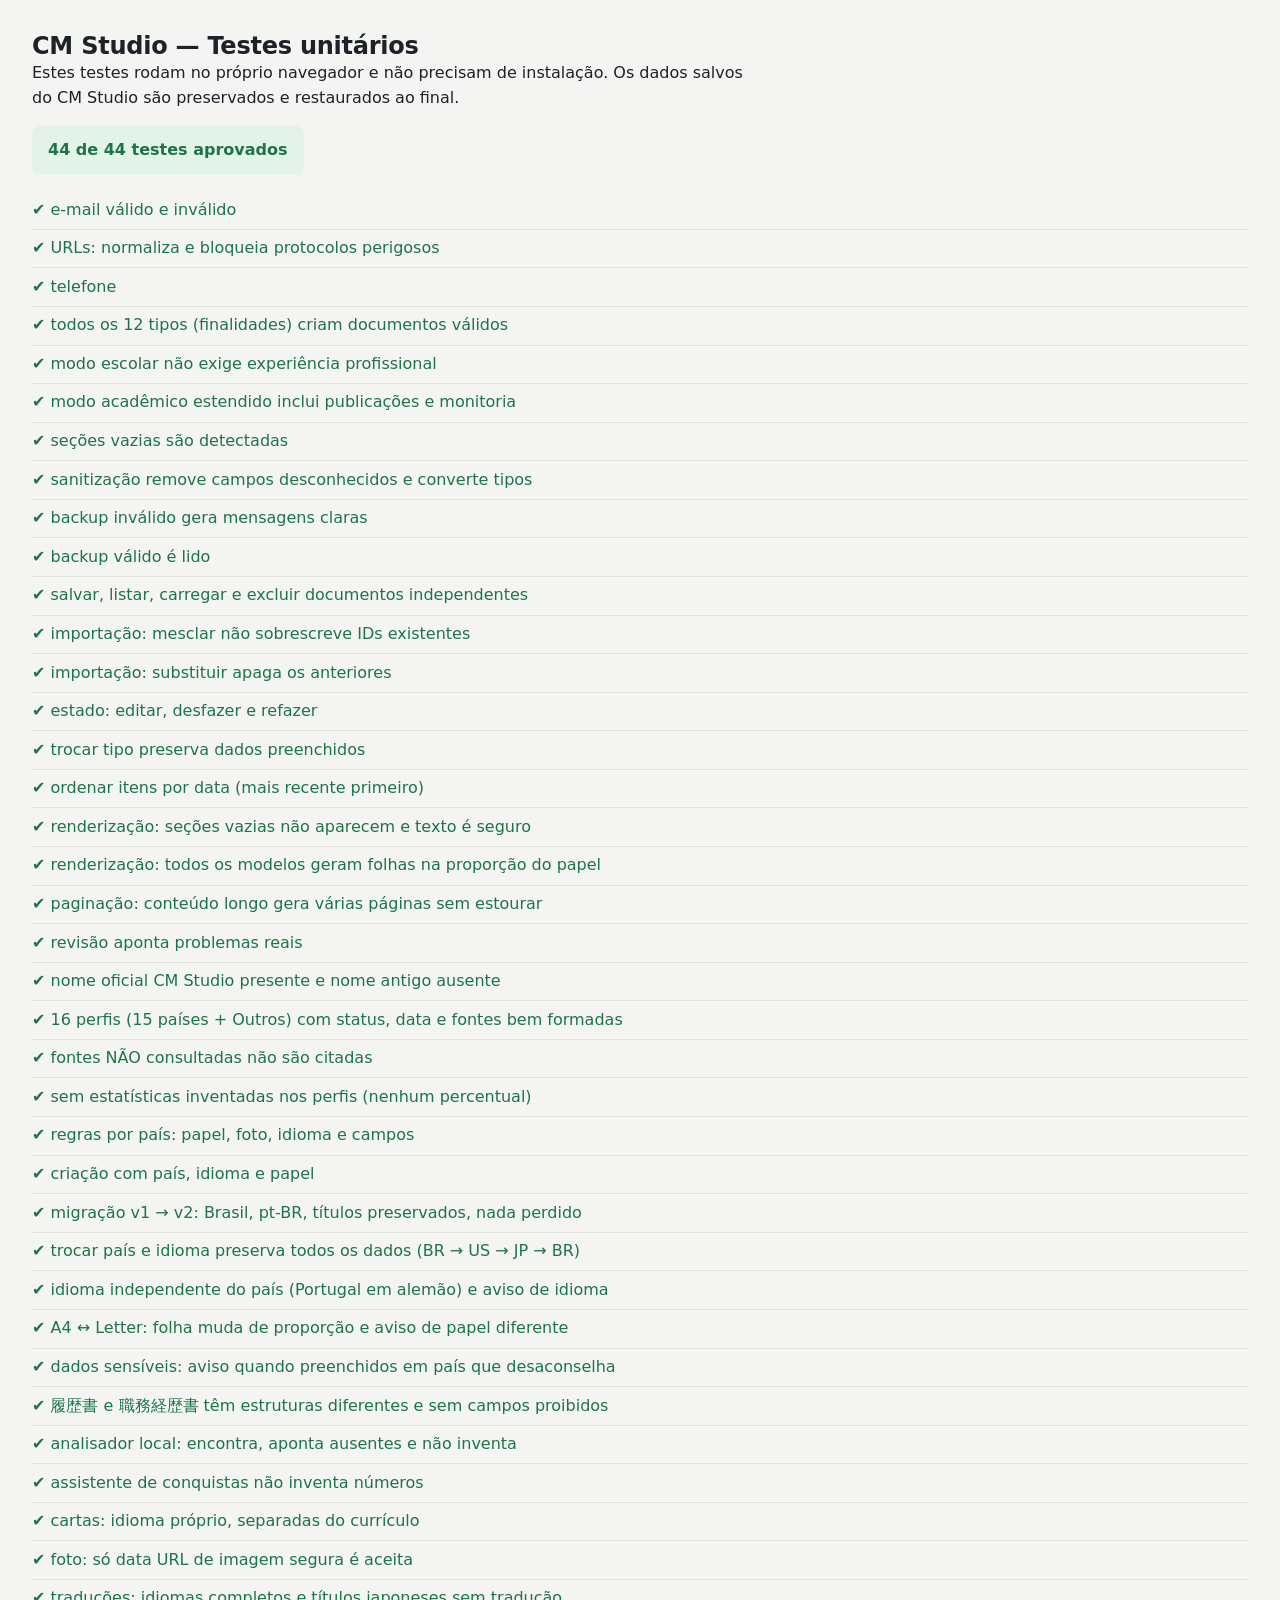
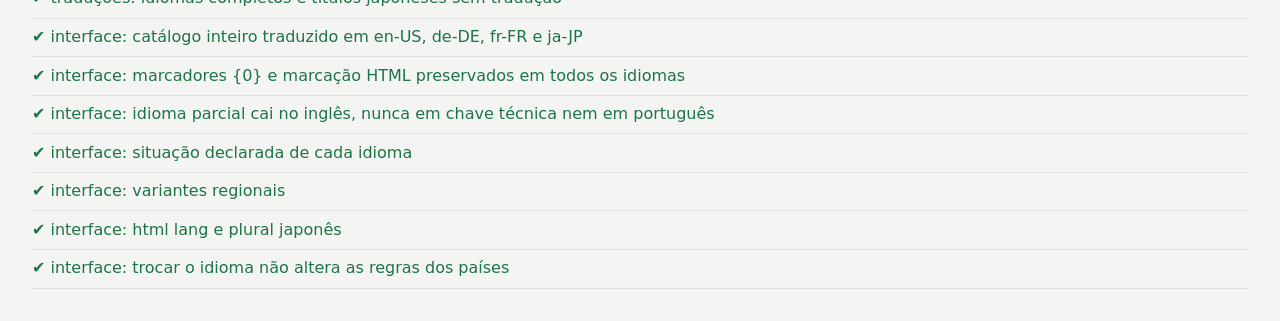
==== commit b0cafedc: "Add files via upload" ====
--- a/tests/unit-tests.html
+++ b/tests/unit-tests.html
@@ -29,6 +29,15 @@
   <div id="toast-region" hidden></div>
 
   <script src="../js/utils.js"></script>
+  <script src="../js/i18n/ui-core.js"></script>
+  <script src="../js/i18n/ui/en-US.js"></script>
+  <script src="../js/i18n/ui/de-DE.js"></script>
+  <script src="../js/i18n/ui/fr-FR.js"></script>
+  <script src="../js/i18n/ui/ja-JP.js"></script>
+  <script src="../js/i18n/ui/es-ES.js"></script>
+  <script src="../js/i18n/ui/it-IT.js"></script>
+  <script src="../js/i18n/ui/nl-NL.js"></script>
+  <script src="../js/i18n/ui/variants.js"></script>
   <script src="../js/i18n/registry.js"></script>
   <script src="../js/i18n/pt-BR.js"></script>
   <script src="../js/i18n/en-US.js"></script>
@@ -77,6 +86,7 @@
   <script src="../js/writing-assistant.js"></script>
   <script src="../js/job-analyzer.js"></script>
   <script src="../js/letters.js"></script>
+  <script src="../docs/i18n/messages.js"></script>
   <script src="unit-tests.js"></script>
 </body>
 </html>
